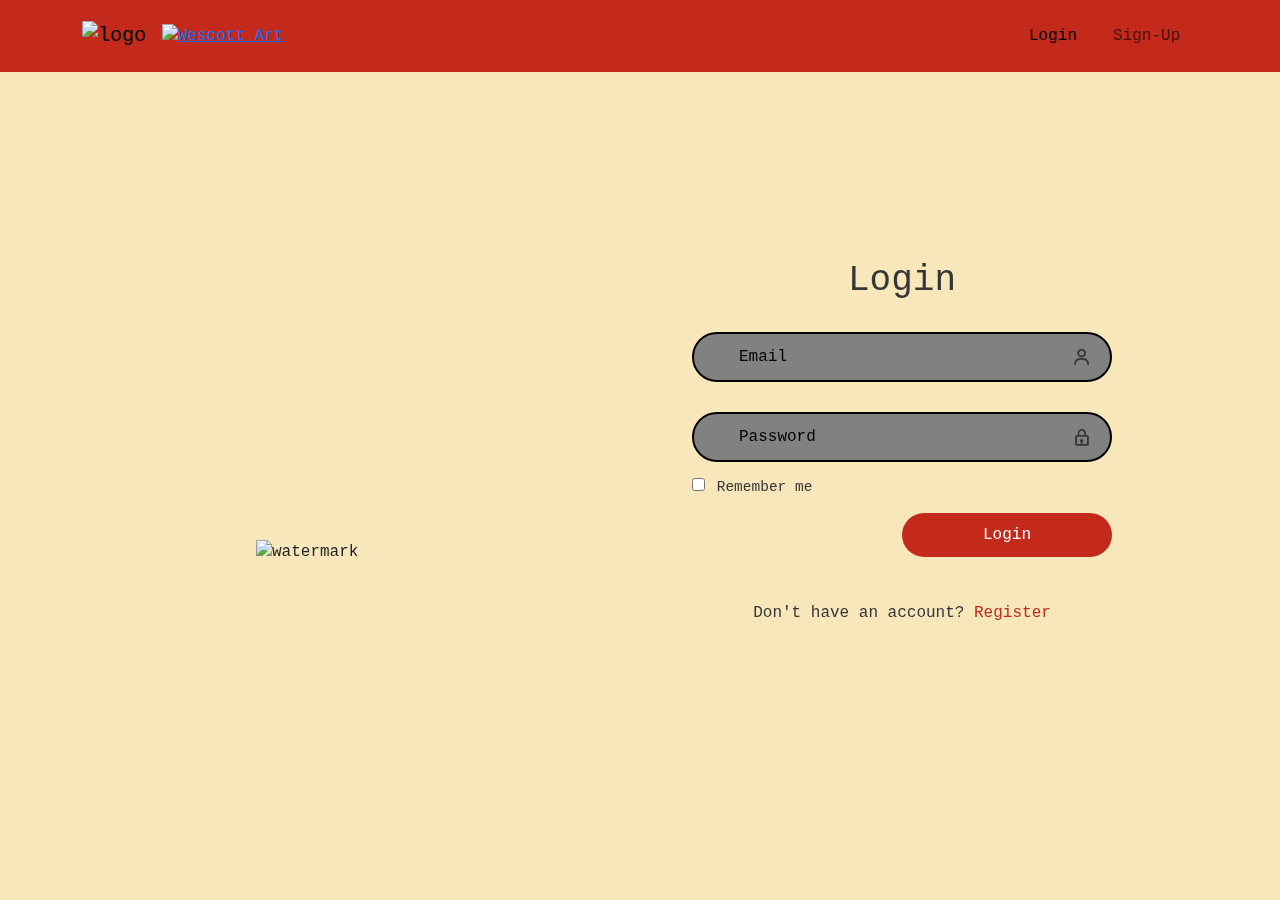
==== index.html @ 9e1a4832 "Add files via upload" ====
<!DOCTYPE html>
<html>
    <head>
        <title>Login</title>
        <!--for navbar-->
        <link href="https://cdn.jsdelivr.net/npm/bootstrap@5.3.3/dist/css/bootstrap.min.css" rel="stylesheet" integrity="sha384-QWTKZyjpPEjISv5WaRU9OFeRpok6YctnYmDr5pNlyT2bRjXh0JMhjY6hW+ALEwIH" crossorigin="anonymous">
        <link rel="stylesheet" href="login_style.css"/>
        <link href='https://unpkg.com/boxicons@2.1.4/css/boxicons.min.css' rel='stylesheet'>
        <script src="https://cdn.jsdelivr.net/npm/bootstrap@5.3.3/dist/js/bootstrap.bundle.min.js" integrity="sha384-YvpcrYf0tY3lHB60NNkmXc5s9fDVZLESaAA55NDzOxhy9GkcIdslK1eN7N6jIeHz" crossorigin="anonymous"></script>
        <!--for Login-->
        <meta charset="UTF-8">
        <meta http-equiv="X-UA-Compatible" content="IE=edge">
        <meta name="viewport" content="width=device-width, initial-scale=1.0">
        <link rel="stylesheet" href="Design.css">
        <link href='https://unpkg.com/boxicons@2.1.4/css/boxicons.min.css' rel='stylesheet'>
    </head>

<body>
    
    <!-- Navbar -->
    <nav class="py-3 navbar navbar-expand-lg fixed-top auto-hiding-navbar">
        <div class="container">
            <a class="navbar-brand">
                <img src="Pictures/Login/logo.png" class="logo" alt="logo"/>
            </a>
            <a class="navbar-logo">
                <img src="Pictures/Login/WescottArt.png" class="logo" alt="Wescott Art"/>
            </a>
            <button class="navbar-toggler" type="button" data-bs-toggle="collapse" data-bs-target="#navbarSupportedContent" aria-controls="navbarSupportedContent" aria-expanded="false" aria-label="Toggle navigation">
                <span class="navbar-toggler-icon"></span>
            </button>
            <div class="collapse navbar-collapse" id="navbarSupportedContent">
                <ul class="navbar-nav ms-auto">
                   <li class="nav-item">
                        <a class="nav-link active" aria-current="page" href="index.html">Login</a>
                  </li>
                 <li class="nav-item">
                    <a class="nav-link" href="Register.html">Sign-Up</a>
                </li>
            </ul>
        </div>
    </div>
    </nav>
    <!-- Navbar End -->

    <section id="catchphrase">
        <div class="container">
            <div class="row">
                <div class="col">
                    <div class="col img-col">
                        <img src="Pictures/Login/Embracing Future Art with Tradition (1).png" alt="" class="img-fluid" />
                    </div>
                </div>
            </div>
        </div>
    </section>
   
    <!--Login-->

    <div class="wrapper">
        <form id="loginForm">
            <h1>Login</h1>
                <div class="input-box">
                <input type="text" id="email" placeholder="Email" required>
                <i class='bx bx-user'></i>
            </div>

            <div class="input-box">
                <input type="password" id="password" placeholder="Password" required>
                <i class='bx bx-lock'></i>
            </div>

            <div class="remember-forget">
                <label><input type="checkbox" id="rememberMe"> Remember me</label>
            </div>

            <button type="submit" class="btn">Login</button><br>

            <div class="register-link">
                <p>Don't have an account?
                    <a href="Register.html">Register</a></p>
            </div>
        </form>
    </div>

    <script>
        document.addEventListener("DOMContentLoaded", function () {
    var form = document.getElementById("loginForm");
    var usernameInput = document.getElementById("email");
    var passwordInput = document.getElementById("password");
    var rememberMeCheckbox = document.getElementById("rememberMe");

    var validEmail = "finalproject@email.com";
    var validPassword = "quatrosacard";

    var passwordIcon = document.querySelector('.bx-lock');
    passwordIcon.addEventListener("click", function () {
        if (passwordInput.type === "password") {
            passwordInput.type = "text"; 
            passwordIcon.classList.remove('bx-lock');
            passwordIcon.classList.add('bx-show');
        } else {
            passwordInput.type = "password";
            passwordIcon.classList.remove('bx-show');
            passwordIcon.classList.add('bx-lock');
        }
    });

    form.onsubmit = function (event) {
        event.preventDefault(); 

        var username = usernameInput.value;
        var password = passwordInput.value;
        var rememberMe = rememberMeCheckbox.checked;

        if (username === "" || password === "") {
            alert("Please enter both email and password.");
            return;
        }

        localStorage.setItem("userEmail", email);
            localStorage.setItem("userPassword", password); // Or store a hashed password if possible

        if (username === validEmail && password === validPassword) {
            window.location.href = "Homepage.html";
        } else {
            alert("Incorrect email or password.");
        }
    };
});
    </script>

    <!--login end-->

    <img src="Pictures/Login/watermarkw.png" alt="watermark" class="watermark">

</body>
</html>
---- login_style.css ----
body {
    display: block;
    overflow-x: hidden;
    background-color: #f8e7ba;
}

nav {
    background-color: #c42a1c;
}

.navbar-brand img {
    max-height: 80px;
}

.navbar-logo img {
    max-height: 50px;
}

nav ul li a {
    color: rgb(13, 13, 13);
    font-size: 18px;
    margin: auto 10px;
    font-family: 'Courier New', Courier, monospace;
    font-weight: 700;
    transition: color 0.3s ease;
}

nav ul li a:hover {
    color: #ffffff;
}

@media (max-width: 768px) {
    nav ul li a {
        font-size: 16px;
    }
    .navbar-brand img {
        max-height: 60px;
    }
    .navbar-logo img {
        max-height: 40px;
    }
}

#catchphrase {
    margin-top: 100px;
    display: flex;
    justify-content: center;
    align-items: center;
}

#catchphrase img {
    max-width: 100%;
    width: 90%;
    margin: 0 auto; 
    display: block;
}

@media (max-width: 768px) {
    #catchphrase {
        margin-top: 20px;
    }

    #catchphrase img {
        width: 80%;
    }
}

@media (max-width: 480px) {
    #catchphrase {
        margin-top: 10px;
    }

    #catchphrase img {
        width: 70%;
    }
}

.watermark {
    position: fixed;
    top: 60%;
    bottom: 10%;
    left: 20%;
    width: 250px;
    height: auto;
    z-index: -1;
    pointer-events: none;
}

@media (max-width: 768px) {
    .watermark {
        position: absolute;
        bottom: auto;
        top: 100%;
        left: 50%;
        transform: translateX(-50%);
        width: 200px;
        z-index: -1;
    }
}

@media (max-width: 480px) {
    .watermark {
        width: 150px;
        top: 110%; 
    }
}

* {
    margin: 0;
    padding: 0;
    box-sizing: border-box;
    font-family: 'Courier New', Courier, monospace;
}

body {
    display: flex;
    justify-content: flex-end; 
    margin-right: 10%;
    align-items: center;
    min-height: 100vh;
}

.wrapper {
    width: 500px;
    color: rgb(54, 54, 54);
    border-radius: 10px;
    padding: 30px 40px;
}

.wrapper h1 {
    font-size: 36px;
    text-align: center;
}

.wrapper .input-box {
    position: relative;
    width: 100%;
    height: 50px;
    margin: 30px 0;
}

.input-box input {
    width: 100%;
    height: 100%;
    background: #818181;  
    border: 2px solid black;  
    outline: none;
    border-radius: 40px;
    font-size: 16px;
    color: #000000;
    padding: 20px 45px;
}

.input-box input::placeholder {
    color: rgb(0, 0, 0);
}

.input-box i {
    position: absolute;
    right: 20px;
    top: 50%;
    transform: translateY(-50%);
    font-size: 20px;
}

.input-box input:focus {
    border-color: #c42a1c;
    box-shadow: 0 0 5px rgba(196, 42, 28, 0.8);
    outline: none;
}

.input-box input:focus + i {
    color: #c42a1c;
}

.wrapper .remember-forget {
    display: flex;
    justify-content: space-between;
    font-size: 14.5px;
    margin: -15px 0 15px;
}

.remember-forget label input {
    accent-color: #4c4c4c;
    margin-right: 3px;
}

.remember-forget a {
    color: #4c4c4c;
    text-decoration: none;
}

.remember-forget a:hover {
    text-decoration: underline;
}

.btn {
    width: 50%;  
    padding: 10px;
    background-color: #c42a1c;  
    border: none;
    border-radius: 40px;
    color: white;
    font-size: 16px;
    cursor: pointer;
    transition: background-color 0.3s ease;
    margin-left: auto;
    display: block;
}

.btn:hover {
    background-color: #a21f1b; 
}

.register-link {
    text-align: center;
    margin-top: 20px;
}

.register-link a {
    color: #c42a1c;
    text-decoration: none;
}

.register-link a:hover {
    text-decoration: underline;
}

@media (max-width: 768px) {
    body {
        justify-content: center;
        margin-right: 0;
    }

    .wrapper {
        width: 80%;
        padding: 25px 30px; 
    }

    .wrapper h1 {
        font-size: 30px;
    }

    .navbar-brand img {
        max-height: 60px;
    }

    .navbar-logo img {
        max-height: 40px;
    }

    #catchphrase {
        margin-top: 20px;
    }

    #catchphrase img {
        width: 80%;
    }
}

@media (max-width: 480px) {
    body {
        justify-content: center;
        margin-right: 0;
    }

    .wrapper {
        width: 90%;
        padding: 20px 25px;
    }

    .wrapper h1 {
        font-size: 28px;
    }

    .navbar-brand img {
        max-height: 50px;
    }

    .navbar-logo img {
        max-height: 35px;
    }

    #catchphrase {
        margin-top: 10px;
    }

    #catchphrase img {
        width: 70%;
    }
}
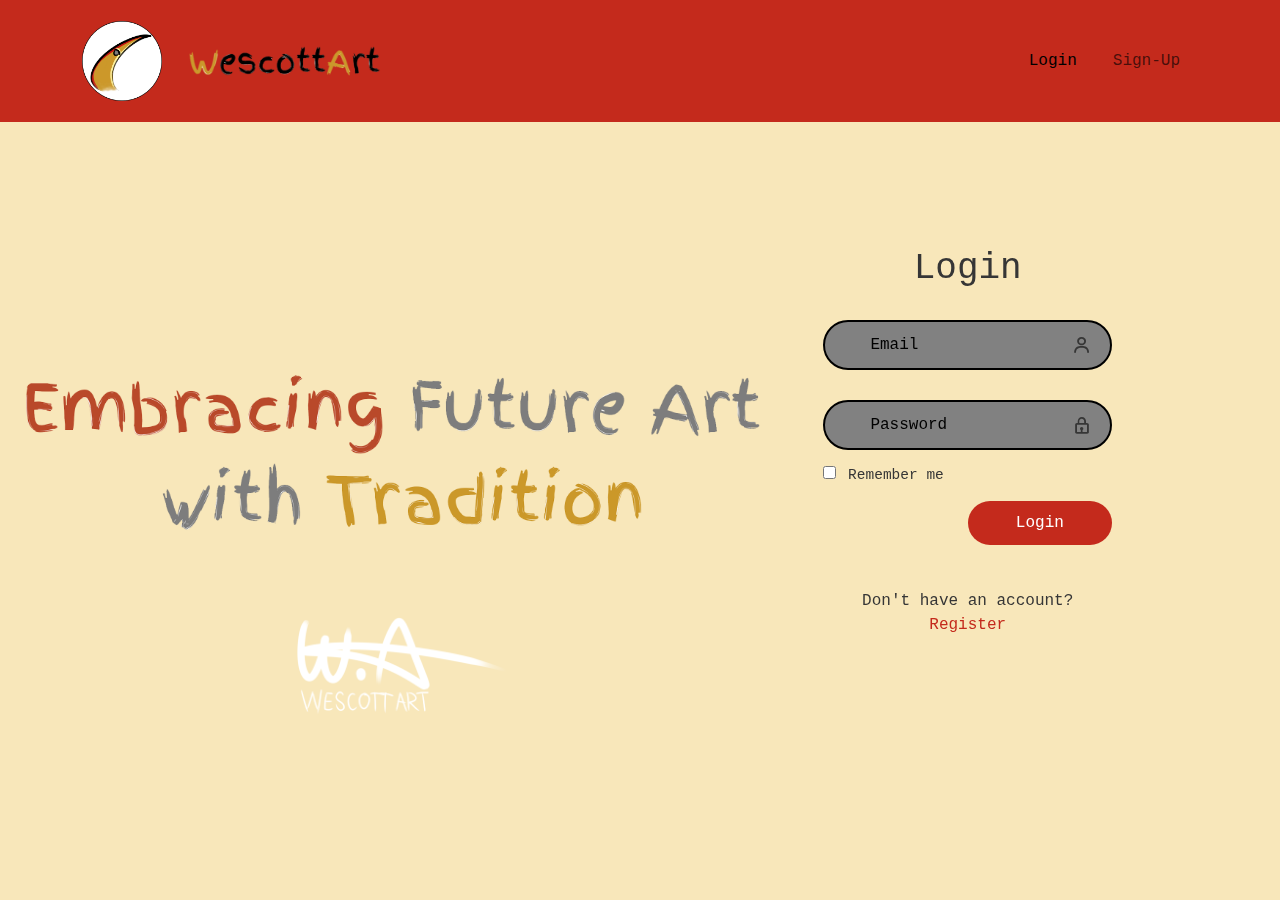
==== commit a9f1f24e: "Update index.html" ====
--- a/index.html
+++ b/index.html
@@ -43,17 +43,15 @@
     </nav>
     <!-- Navbar End -->
 
-    <section id="catchphrase">
-        <div class="container">
-            <div class="row">
-                <div class="col">
-                    <div class="col img-col">
-                        <img src="Pictures/Login/Embracing Future Art with Tradition (1).png" alt="" class="img-fluid" />
-                    </div>
-                </div>
+<section id="catchphrase">
+    <div class="container">
+        <div class="row">
+            <div class="col">
+                <img src="Pictures/Login/Embracing Future Art with Tradition (1).png" alt="Embracing Future Art" class="img-fluid" />
             </div>
         </div>
-    </section>
+    </div>
+</section>
    
     <!--Login-->
 
@@ -135,4 +133,4 @@
     <img src="Pictures/Login/watermarkw.png" alt="watermark" class="watermark">
 
 </body>
-</html>+</html>
--- a/login_style.css
+++ b/login_style.css
@@ -41,37 +41,16 @@
     }
 }
 
-#catchphrase {
-    margin-top: 100px;
-    display: flex;
-    justify-content: center;
-    align-items: center;
-}
-
-#catchphrase img {
-    max-width: 100%;
-    width: 90%;
-    margin: 0 auto; 
-    display: block;
-}
-
 @media (max-width: 768px) {
     #catchphrase {
-        margin-top: 20px;
+        display: flex;
+        flex-direction: column-reverse;
+        align-items: center;
     }
 
     #catchphrase img {
-        width: 80%;
-    }
-}
-
-@media (max-width: 480px) {
-    #catchphrase {
-        margin-top: 10px;
-    }
-
-    #catchphrase img {
-        width: 70%;
+        margin-bottom: 20px;
+        width: 90%;
     }
 }
 
